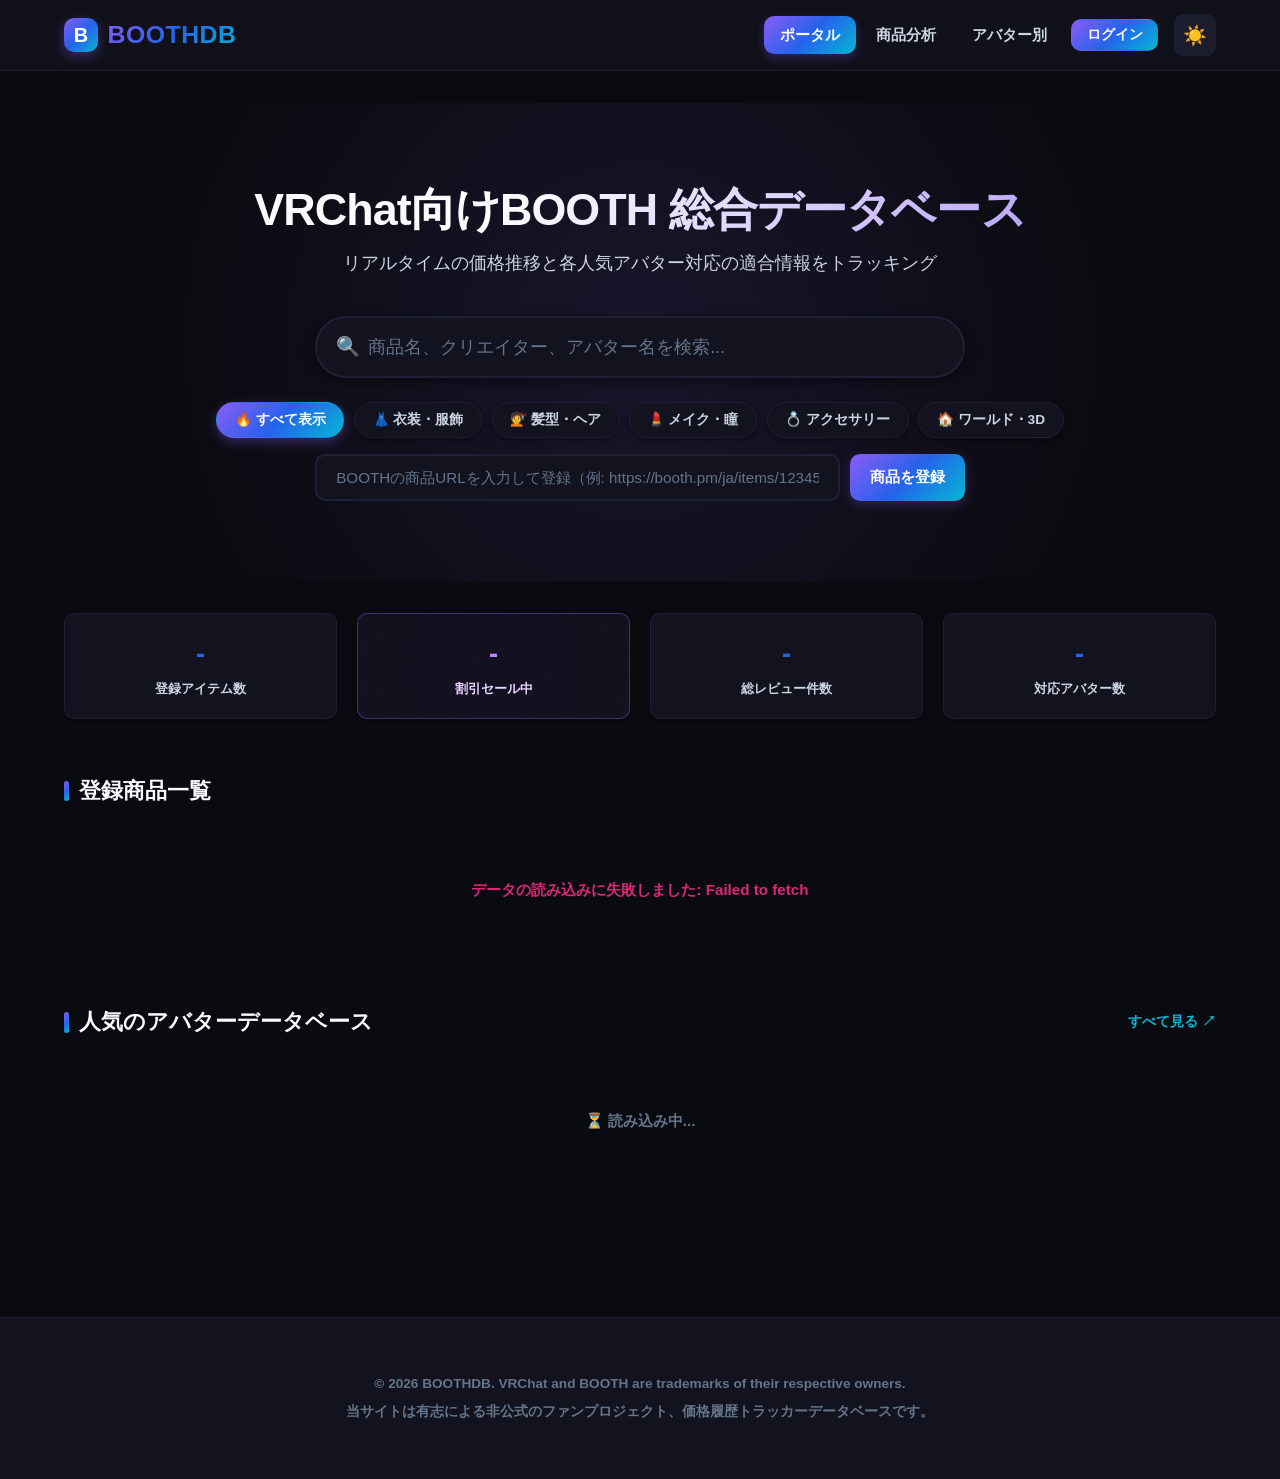
==== frontend/index.html @ 8ad1d4ac "Add files via upload" ====
<!DOCTYPE html>
<html lang="ja" data-theme="dark">
<head>
    <meta charset="UTF-8">
    <meta name="viewport" content="width=device-width, initial-scale=1.0">
    <title>BOOTHDB - VRChat BOOTH データベース</title>
    <meta name="description" content="VRChat向けBOOTH商品の価格履歴・対応アバター情報・レビューを閲覧できるデータベースサービス">
    <link rel="stylesheet" href="css/common.css">
    <link rel="stylesheet" href="css/top.css">
    <link rel="stylesheet" href="css/modal.css">
</head>
<body>

    <!-- ヘッダー -->
    <header class="site-header">
        <div class="nav-container">
            <a href="index.html" class="logo-group">
                <div class="logo-icon">B</div>
                <span class="logo-text">BOOTHDB</span>
            </a>
            <div class="nav-right">
                <nav class="nav-links">
                    <a href="index.html"  class="nav-item" id="nav-top">ポータル</a>
                    <a href="detail.html" class="nav-item" id="nav-detail">商品分析</a>
                    <a href="avatar.html" class="nav-item" id="nav-avatar">アバター別</a>
                </nav>
                <span class="nav-username" id="nav-username"></span>
                <button class="nav-auth-btn nav-login-btn"  id="nav-login-btn">ログイン</button>
                <button class="nav-auth-btn nav-logout-btn" id="nav-logout-btn">ログアウト</button>
                <button class="theme-toggle-btn" id="theme-toggle-btn" title="テーマ切替" aria-label="テーマ切替">☀️</button>
            </div>
        </div>
    </header>

    <!-- メインコンテンツ -->
    <main class="main-content">

        <!-- ヒーローバナー -->
        <section class="hero-banner">
            <h1 class="hero-title">VRChat向けBOOTH 総合データベース</h1>
            <p class="hero-subtitle">リアルタイムの価格推移と各人気アバター対応の適合情報をトラッキング</p>

            <div class="search-wrap">
                <span class="search-icon">🔍</span>
                <input type="search" id="search-input" class="search-input" placeholder="商品名、クリエイター、アバター名を検索..." aria-label="商品を検索">
            </div>

            <div class="category-chips">
                <button class="category-chip active" data-category="">🔥 すべて表示</button>
                <button class="category-chip" data-category="衣装">👗 衣装・服飾</button>
                <button class="category-chip" data-category="ヘア">💇 髪型・ヘア</button>
                <button class="category-chip" data-category="メイク">💄 メイク・瞳</button>
                <button class="category-chip" data-category="アクセサリー">💍 アクセサリー</button>
                <button class="category-chip" data-category="ワールド">🏠 ワールド・3D</button>
            </div>

            <!-- 商品URL登録（ログイン後に利用可能） -->
            <div class="register-url-wrap">
                <input type="url" id="register-url-input" class="register-url-input" placeholder="BOOTHの商品URLを入力して登録（例: https://booth.pm/ja/items/1234567）">
                <button id="open-register-btn" class="btn-primary">商品を登録</button>
            </div>
        </section>

        <!-- 統計ボード -->
        <div class="stats-row">
            <div class="stats-box">
                <div class="stats-num" id="stat-total">-</div>
                <div class="stats-label">登録アイテム数</div>
            </div>
            <div class="stats-box stats-highlight">
                <div class="stats-num" id="stat-sale">-</div>
                <div class="stats-label">割引セール中</div>
            </div>
            <div class="stats-box">
                <div class="stats-num" id="stat-reviews">-</div>
                <div class="stats-label">総レビュー件数</div>
            </div>
            <div class="stats-box">
                <div class="stats-num" id="stat-avatars">-</div>
                <div class="stats-label">対応アバター数</div>
            </div>
        </div>

        <!-- 商品一覧 -->
        <section class="section-block">
            <div class="section-bar">
                <h2 class="section-title">登録商品一覧</h2>
            </div>
            <div class="grid-3" id="products-grid">
                <div class="loading-spinner">読み込み中...</div>
            </div>
        </section>

        <!-- 人気アバター -->
        <section class="section-block">
            <div class="section-bar">
                <h2 class="section-title">人気のアバターデータベース</h2>
                <a href="avatar.html" class="section-link">すべて見る ↗</a>
            </div>
            <div class="avatar-grid" id="avatars-grid">
                <div class="loading-spinner">読み込み中...</div>
            </div>
        </section>

    </main>

    <!-- フッター -->
    <footer class="site-footer">
        <p>&copy; 2026 BOOTHDB. VRChat and BOOTH are trademarks of their respective owners.</p>
        <p>当サイトは有志による非公式のファンプロジェクト、価格履歴トラッカーデータベースです。</p>
    </footer>

    <!-- 認証モーダル（ログイン / 登録） -->
    <div class="modal-overlay" id="auth-modal" role="dialog" aria-modal="true" aria-label="ログイン / 新規登録">
        <div class="modal-box">
            <button class="modal-close-btn" aria-label="閉じる">✕</button>

            <div class="auth-tabs">
                <button class="auth-tab active" id="tab-login">ログイン</button>
                <button class="auth-tab" id="tab-register">新規登録</button>
            </div>

            <!-- ログインフォーム -->
            <form id="form-login">
                <div class="form-group">
                    <label class="form-label" for="login-email">メールアドレス</label>
                    <input class="form-input" type="email" id="login-email" placeholder="example@email.com" required>
                </div>
                <div class="form-group">
                    <label class="form-label" for="login-password">パスワード</label>
                    <input class="form-input" type="password" id="login-password" placeholder="パスワードを入力" required>
                </div>
                <button type="submit" class="btn-primary form-submit-btn">ログイン</button>
            </form>

            <!-- 登録フォーム -->
            <form id="form-register" style="display: none;">
                <div class="form-group">
                    <label class="form-label" for="register-username">ユーザー名（2〜20文字）</label>
                    <input class="form-input" type="text" id="register-username" placeholder="VRC_UserName" minlength="2" maxlength="20" required>
                </div>
                <div class="form-group">
                    <label class="form-label" for="register-email">メールアドレス</label>
                    <input class="form-input" type="email" id="register-email" placeholder="example@email.com" required>
                </div>
                <div class="form-group">
                    <label class="form-label" for="register-password">パスワード（8文字以上）</label>
                    <input class="form-input" type="password" id="register-password" placeholder="8文字以上のパスワード" minlength="8" required>
                </div>
                <button type="submit" class="btn-primary form-submit-btn">登録する</button>
            </form>
        </div>
    </div>

    <!-- 商品URL登録モーダル -->
    <div class="modal-overlay" id="register-modal" role="dialog" aria-modal="true" aria-label="商品URL登録">
        <div class="modal-box">
            <button class="modal-close-btn" aria-label="閉じる">✕</button>
            <h2 class="modal-title">BOOTH商品を登録</h2>
            <form id="register-form">
                <div class="form-group">
                    <label class="form-label" for="modal-register-url">BOOTH商品URL</label>
                    <input class="form-input" type="url" id="modal-register-url" id="register-url-input" placeholder="https://booth.pm/ja/items/1234567" required>
                </div>
                <button type="submit" id="register-submit-btn" class="btn-primary form-submit-btn">商品を登録する</button>
            </form>
        </div>
    </div>

    <script src="js/api.js"></script>
    <script src="js/common.js"></script>
    <script src="js/top.js"></script>
</body>
</html>
---- frontend/css/common.css ----
/* ===========================================
   common.css - BOOTHDB 共通スタイル
   =========================================== */

*, *::before, *::after {
    box-sizing: border-box;
    margin: 0;
    padding: 0;
}

/* -------------------------------------------
   CSS変数 / テーマトークン
   ------------------------------------------- */
:root {
    --font-family: 'Segoe UI', Roboto, -apple-system, BlinkMacSystemFont, sans-serif;
    --border-radius-lg: 16px;
    --border-radius-md: 10px;
    --border-radius-sm: 6px;
    --transition-speed: 0.25s;

    --color-primary:   #8b5cf6;
    --color-secondary: #06b6d4;
    --color-accent:    #db2777;
    --grad-main: linear-gradient(135deg, #8b5cf6 0%, #2563eb 50%, #06b6d4 100%);
    --grad-main-hover: linear-gradient(135deg, #9d76f8 0%, #3b74f2 50%, #17c1de 100%);
}

/* ダークテーマ */
:root,
[data-theme="dark"] {
    --bg-base:        #0a0b10;
    --bg-card:        #12131e;
    --bg-hover:       #1b1d2e;
    --bg-active:      #24273d;
    --bg-accent-soft: rgba(139, 92, 246, 0.15);
    --border-color:   #1e2136;
    --text-primary:   #f8fafc;
    --text-secondary: #cbd5e1;
    --text-muted:     #64748b;
    --shadow-sm: 0 2px 4px rgba(0, 0, 0, 0.4);
    --shadow-md: 0 4px 12px rgba(0, 0, 0, 0.5);
    --shadow-lg: 0 12px 24px rgba(0, 0, 0, 0.6);

    --chart-grid:    #1e2136;
    --chart-tick:    #64748b;
    --chart-tooltip-bg:    #1b1d2e;
    --chart-tooltip-title: #f8fafc;
    --chart-tooltip-body:  #a78bfa;
    --chart-tooltip-border:#2e3250;
}

/* ライトテーマ */
[data-theme="light"] {
    --bg-base:        #f1f5f9;
    --bg-card:        #ffffff;
    --bg-hover:       #f8fafc;
    --bg-active:      #e2e8f0;
    --bg-accent-soft: #f5f3ff;
    --border-color:   #cbd5e1;
    --text-primary:   #0f172a;
    --text-secondary: #475569;
    --text-muted:     #94a3b8;
    --shadow-sm: 0 1px 3px rgba(0, 0, 0, 0.05);
    --shadow-md: 0 4px 6px rgba(0, 0, 0, 0.05);
    --shadow-lg: 0 10px 15px rgba(0, 0, 0, 0.05);

    --chart-grid:    #e2e8f0;
    --chart-tick:    #475569;
    --chart-tooltip-bg:    #ffffff;
    --chart-tooltip-title: #0f172a;
    --chart-tooltip-body:  #8b5cf6;
    --chart-tooltip-border:#cbd5e1;
}

/* -------------------------------------------
   ベースレイアウト
   ------------------------------------------- */
html {
    scroll-behavior: smooth;
}

body {
    font-family: var(--font-family);
    background-color: var(--bg-base);
    color: var(--text-primary);
    line-height: 1.5;
    overflow-x: hidden;
    transition:
        background-color var(--transition-speed) ease,
        color var(--transition-speed) ease;
}

/* -------------------------------------------
   ヘッダー
   ------------------------------------------- */
.site-header {
    border-bottom: 1px solid var(--border-color);
    position: sticky;
    top: 0;
    z-index: 100;
    backdrop-filter: blur(12px);
    background-color: color-mix(in srgb, var(--bg-card) 85%, transparent);
    transition:
        background-color var(--transition-speed),
        border-color var(--transition-speed);
}

.nav-container {
    max-width: 1200px;
    margin: 0 auto;
    padding: 0 1.5rem;
    height: 70px;
    display: flex;
    align-items: center;
    justify-content: space-between;
}

/* ロゴ */
.logo-group {
    display: flex;
    align-items: center;
    gap: 0.6rem;
    cursor: pointer;
    text-decoration: none;
}

.logo-icon {
    width: 34px;
    height: 34px;
    background: var(--grad-main);
    border-radius: var(--border-radius-md);
    display: flex;
    align-items: center;
    justify-content: center;
    font-weight: 800;
    color: white;
    font-size: 1.25rem;
    box-shadow: 0 4px 12px rgba(139, 92, 246, 0.35);
    flex-shrink: 0;
}

.logo-text {
    font-size: 1.55rem;
    font-weight: 900;
    letter-spacing: 0.02em;
    background: var(--grad-main);
    -webkit-background-clip: text;
    -webkit-text-fill-color: transparent;
    background-clip: text;
}

/* ナビゲーション右側グループ */
.nav-right {
    display: flex;
    align-items: center;
    gap: 0.5rem;
}

.nav-links {
    display: flex;
    gap: 0.25rem;
}

.nav-item {
    font-weight: 700;
    font-size: 0.95rem;
    padding: 0.5rem 1rem;
    border-radius: var(--border-radius-md);
    cursor: pointer;
    color: var(--text-secondary);
    text-decoration: none;
    transition: all var(--transition-speed) ease;
    display: inline-block;
}

.nav-item:hover {
    color: var(--text-primary);
    background-color: var(--bg-hover);
}

.nav-item.active {
    background: var(--grad-main);
    color: white;
    box-shadow: 0 4px 10px rgba(139, 92, 246, 0.25);
}

/* テーマ切替ボタン */
.theme-toggle-btn {
    width: 42px;
    height: 42px;
    border-radius: var(--border-radius-md);
    border: 1px solid var(--border-color);
    background-color: var(--bg-hover);
    color: var(--text-primary);
    font-size: 1.2rem;
    cursor: pointer;
    display: flex;
    align-items: center;
    justify-content: center;
    transition: all var(--transition-speed) ease;
    flex-shrink: 0;
    margin-left: 0.5rem;
}

.theme-toggle-btn:hover {
    border-color: var(--color-primary);
    background-color: var(--bg-active);
}

/* -------------------------------------------
   メインコンテンツエリア
   ------------------------------------------- */
.main-content {
    max-width: 1200px;
    margin: 0 auto;
    padding: 2rem 1.5rem 5rem;
}

/* -------------------------------------------
   カード共通
   ------------------------------------------- */
.card-base {
    background-color: var(--bg-card);
    border: 1px solid var(--border-color);
    border-radius: var(--border-radius-lg);
    box-shadow: var(--shadow-sm);
    color: var(--text-primary);
    transition: all var(--transition-speed) cubic-bezier(0.4, 0, 0.2, 1);
}

.card-interactive {
    cursor: pointer;
}

.card-interactive:hover {
    transform: translateY(-4px);
    border-color: var(--color-primary);
    box-shadow: var(--shadow-lg);
}

/* -------------------------------------------
   グリッド・レイアウト共通
   ------------------------------------------- */
.grid-3 {
    display: grid;
    grid-template-columns: repeat(auto-fill, minmax(260px, 1fr));
    gap: 1.5rem;
}

/* セクションヘッダー */
.section-bar {
    display: flex;
    justify-content: space-between;
    align-items: center;
    margin-bottom: 1.5rem;
}

.section-title {
    font-size: 1.35rem;
    font-weight: 800;
    display: flex;
    align-items: center;
    gap: 0.6rem;
    color: var(--text-primary);
}

.section-title::before {
    content: '';
    display: block;
    width: 5px;
    height: 1.3rem;
    background: var(--grad-main);
    border-radius: 4px;
    flex-shrink: 0;
}

.section-link {
    font-weight: 800;
    font-size: 0.85rem;
    color: var(--color-secondary);
    text-decoration: none;
    transition: opacity var(--transition-speed);
}

.section-link:hover {
    opacity: 0.75;
}

/* -------------------------------------------
   商品カード共通
   ------------------------------------------- */
.p-card-thumb {
    width: 100%;
    padding-top: 75%;
    position: relative;
    background: linear-gradient(135deg, var(--bg-hover) 0%, var(--bg-card) 100%);
    border-bottom: 1px solid var(--border-color);
    border-radius: var(--border-radius-lg) var(--border-radius-lg) 0 0;
    overflow: hidden;
}

.p-card-thumb-img {
    position: absolute;
    top: 0; left: 0;
    width: 100%; height: 100%;
    object-fit: cover;
}

.p-card-label {
    position: absolute;
    top: 0.6rem;
    right: 0.6rem;
    background-color: var(--color-accent);
    color: white;
    font-size: 0.75rem;
    font-weight: 800;
    padding: 0.2rem 0.5rem;
    border-radius: 4px;
    box-shadow: 0 2px 6px rgba(219, 39, 119, 0.3);
    z-index: 1;
}

.p-card-thumb-placeholder {
    position: absolute;
    top: 0; left: 0;
    width: 100%; height: 100%;
    display: flex;
    align-items: center;
    justify-content: center;
    font-size: 0.85rem;
    font-weight: 800;
    color: var(--text-secondary);
    padding: 1rem;
    text-align: center;
}

.p-card-body {
    padding: 1.15rem;
    display: flex;
    flex-direction: column;
    flex-grow: 1;
}

.p-card-title {
    font-size: 0.92rem;
    font-weight: 800;
    line-height: 1.35;
    height: 2.5rem;
    display: -webkit-box;
    -webkit-line-clamp: 2;
    -webkit-box-orient: vertical;
    overflow: hidden;
    margin-bottom: 0.4rem;
    color: var(--text-primary);
}

.p-card-creator {
    font-size: 0.75rem;
    font-weight: 600;
    color: var(--text-muted);
    margin-bottom: auto;
}

.p-card-footer {
    margin-top: 1rem;
    border-top: 1px solid var(--border-color);
    padding-top: 0.75rem;
    display: flex;
    justify-content: space-between;
    align-items: center;
}

.p-card-price-stack {
    display: flex;
    flex-direction: column;
}

.p-card-orig-price {
    font-size: 0.72rem;
    color: var(--text-muted);
    text-decoration: line-through;
    line-height: 1;
}

.p-card-current-price {
    font-size: 1.1rem;
    font-weight: 900;
    color: var(--text-primary);
}

.p-card-current-price.is-discount {
    color: var(--color-accent);
}

.p-card-rating {
    display: flex;
    align-items: center;
    gap: 0.25rem;
    font-size: 0.8rem;
    font-weight: 700;
    color: var(--text-secondary);
}

.star-gold {
    color: #fbbf24;
}

/* -------------------------------------------
   ボタン共通
   ------------------------------------------- */
.btn-primary {
    background: var(--grad-main);
    color: white;
    font-weight: 800;
    font-size: 0.95rem;
    padding: 0.75rem 1.25rem;
    border-radius: var(--border-radius-md);
    border: none;
    cursor: pointer;
    box-shadow: 0 4px 12px rgba(139, 92, 246, 0.25);
    transition: all var(--transition-speed);
    text-decoration: none;
    display: inline-block;
    text-align: center;
}

.btn-primary:hover {
    background: var(--grad-main-hover);
    transform: translateY(-2px);
    box-shadow: 0 6px 16px rgba(139, 92, 246, 0.35);
}

/* -------------------------------------------
   フッター
   ------------------------------------------- */
.site-footer {
    border-top: 1px solid var(--border-color);
    background-color: var(--bg-card);
    padding: 3.5rem 1.5rem;
    text-align: center;
    font-size: 0.85rem;
    font-weight: 600;
    color: var(--text-muted);
    transition:
        background-color var(--transition-speed),
        border-color var(--transition-speed);
}

.site-footer p {
    margin-bottom: 0.5rem;
}

.site-footer p:last-child {
    margin-bottom: 0;
}

/* -------------------------------------------
   レスポンシブ共通
   ------------------------------------------- */
@media (max-width: 768px) {
    .nav-links {
        gap: 0;
    }

    .nav-item {
        padding: 0.4rem 0.6rem;
        font-size: 0.85rem;
    }

    .logo-text {
        font-size: 1.2rem;
    }

    .main-content {
        padding: 1.5rem 1rem 4rem;
    }

    .grid-3 {
        grid-template-columns: repeat(auto-fill, minmax(200px, 1fr));
        gap: 1rem;
    }
}
---- frontend/css/top.css ----
/* ===========================================
   top.css - トップページ専用スタイル
   =========================================== */

/* -------------------------------------------
   ヒーローバナー
   ------------------------------------------- */
.hero-banner {
    text-align: center;
    padding: 5rem 1.5rem;
    background: radial-gradient(circle at center, rgba(139, 92, 246, 0.12) 0%, transparent 75%);
    margin-bottom: 2rem;
    border-radius: var(--border-radius-lg);
}

.hero-title {
    font-size: 2.8rem;
    font-weight: 900;
    line-height: 1.2;
    letter-spacing: -0.02em;
    margin-bottom: 0.75rem;
    background: linear-gradient(135deg, var(--text-primary) 40%, #a78bfa 100%);
    -webkit-background-clip: text;
    -webkit-text-fill-color: transparent;
    background-clip: text;
}

.hero-subtitle {
    color: var(--text-secondary);
    font-size: 1.15rem;
    margin-bottom: 2.5rem;
    font-weight: 500;
}

/* -------------------------------------------
   検索ボックス
   ------------------------------------------- */
.search-wrap {
    max-width: 650px;
    margin: 0 auto;
    position: relative;
}

.search-icon {
    position: absolute;
    left: 1.3rem;
    top: 50%;
    transform: translateY(-50%);
    color: var(--color-primary);
    font-size: 1.2rem;
    pointer-events: none;
    z-index: 1;
}

.search-input {
    width: 100%;
    padding: 1.15rem 1.5rem 1.15rem 3.2rem;
    background-color: var(--bg-card);
    border: 2px solid var(--border-color);
    border-radius: 50px;
    color: var(--text-primary);
    font-size: 1.1rem;
    font-weight: 600;
    box-shadow: var(--shadow-md);
    transition: all var(--transition-speed) ease;
    font-family: var(--font-family);
}

.search-input::placeholder {
    color: var(--text-muted);
    font-weight: 500;
}

.search-input:focus {
    outline: none;
    border-color: var(--color-primary);
    box-shadow: 0 0 25px rgba(139, 92, 246, 0.25);
    background-color: var(--bg-hover);
}

/* -------------------------------------------
   カテゴリチップ
   ------------------------------------------- */
.category-chips {
    display: flex;
    justify-content: center;
    gap: 0.6rem;
    margin-top: 1.5rem;
    flex-wrap: wrap;
}

.category-chip {
    background-color: var(--bg-card);
    border: 1px solid var(--border-color);
    color: var(--text-secondary);
    padding: 0.5rem 1.1rem;
    border-radius: 30px;
    font-size: 0.85rem;
    font-weight: 700;
    cursor: pointer;
    transition: all var(--transition-speed) ease;
    box-shadow: var(--shadow-sm);
}

.category-chip:hover {
    border-color: var(--color-primary);
    background-color: var(--bg-hover);
    color: var(--text-primary);
}

.category-chip.active {
    background: var(--grad-main);
    color: white;
    border-color: transparent;
    box-shadow: 0 4px 12px rgba(139, 92, 246, 0.35);
}

/* -------------------------------------------
   統計ボード
   ------------------------------------------- */
.stats-row {
    display: grid;
    grid-template-columns: repeat(4, 1fr);
    gap: 1.25rem;
    margin-bottom: 3.5rem;
}

.stats-box {
    background-color: var(--bg-card);
    border: 1px solid var(--border-color);
    border-radius: var(--border-radius-md);
    padding: 1.25rem;
    text-align: center;
    box-shadow: var(--shadow-sm);
    transition: border-color var(--transition-speed);
}

.stats-box.stats-highlight {
    border-color: rgba(139, 92, 246, 0.4);
    background: radial-gradient(circle, rgba(139, 92, 246, 0.08) 0%, var(--bg-card) 100%);
}

.stats-num {
    font-size: 1.7rem;
    font-weight: 900;
    background: var(--grad-main);
    -webkit-background-clip: text;
    -webkit-text-fill-color: transparent;
    background-clip: text;
}

.stats-highlight .stats-num {
    background: none;
    -webkit-text-fill-color: unset;
    color: #c084fc;
}

.stats-label {
    font-size: 0.8rem;
    font-weight: 700;
    color: var(--text-secondary);
    margin-top: 0.25rem;
}

.stats-highlight .stats-label {
    color: #e9d5ff;
}

/* -------------------------------------------
   人気アバター一覧
   ------------------------------------------- */
.avatar-grid {
    display: grid;
    grid-template-columns: repeat(auto-fit, minmax(280px, 1fr));
    gap: 1rem;
    margin-top: 1rem;
}

.avatar-card {
    padding: 1.25rem;
    display: flex;
    align-items: center;
    gap: 1rem;
}

.avatar-icon {
    width: 50px;
    height: 50px;
    border-radius: 50%;
    display: flex;
    align-items: center;
    justify-content: center;
    font-weight: 900;
    font-size: 1.1rem;
    color: white;
    flex-shrink: 0;
}

.avatar-icon.color-purple { background-color: #8b5cf6; }
.avatar-icon.color-cyan   { background-color: #06b6d4; }
.avatar-icon.color-pink   { background-color: #ec4899; }
.avatar-icon.color-orange { background-color: #f97316; }

.avatar-card-info-name {
    font-weight: 800;
    font-size: 1rem;
    color: var(--text-primary);
}

.avatar-card-info-count {
    font-size: 0.8rem;
    color: var(--text-muted);
    font-weight: 700;
    margin-top: 0.15rem;
}

/* -------------------------------------------
   セクション間マージン
   ------------------------------------------- */
.section-block {
    margin-bottom: 3.5rem;
}

/* -------------------------------------------
   レスポンシブ
   ------------------------------------------- */
@media (max-width: 768px) {
    .hero-title {
        font-size: 1.9rem;
    }

    .hero-subtitle {
        font-size: 1rem;
    }

    .stats-row {
        grid-template-columns: repeat(2, 1fr);
    }

    .avatar-grid {
        grid-template-columns: 1fr;
    }
}
---- frontend/css/modal.css ----
/* ===========================================
   modal.css - モーダル・トースト・ローディング
   =========================================== */

/* ==========================================
   モーダル共通
   ========================================== */
.modal-overlay {
    display: none;
    position: fixed;
    inset: 0;
    background-color: rgba(0, 0, 0, 0.6);
    z-index: 200;
    align-items: center;
    justify-content: center;
    padding: 1rem;
    backdrop-filter: blur(4px);
}

.modal-overlay.modal-open {
    display: flex;
    animation: fadeInOverlay 0.2s ease;
}

@keyframes fadeInOverlay {
    from { opacity: 0; }
    to   { opacity: 1; }
}

.modal-box {
    background-color: var(--bg-card);
    border: 1px solid var(--border-color);
    border-radius: var(--border-radius-lg);
    padding: 2rem;
    width: 100%;
    max-width: 480px;
    position: relative;
    box-shadow: var(--shadow-lg);
    animation: slideUpModal 0.25s cubic-bezier(0.16, 1, 0.3, 1);
}

@keyframes slideUpModal {
    from { opacity: 0; transform: translateY(20px); }
    to   { opacity: 1; transform: translateY(0); }
}

.modal-title {
    font-size: 1.25rem;
    font-weight: 800;
    color: var(--text-primary);
    margin-bottom: 1.5rem;
}

.modal-close-btn {
    position: absolute;
    top: 1rem;
    right: 1rem;
    width: 32px;
    height: 32px;
    border: none;
    background: var(--bg-hover);
    border-radius: var(--border-radius-sm);
    cursor: pointer;
    font-size: 1rem;
    color: var(--text-muted);
    display: flex;
    align-items: center;
    justify-content: center;
    transition: background-color var(--transition-speed);
}

.modal-close-btn:hover {
    background: var(--bg-active);
    color: var(--text-primary);
}

/* ==========================================
   認証モーダル タブ
   ========================================== */
.auth-tabs {
    display: flex;
    gap: 0;
    margin-bottom: 1.5rem;
    border-bottom: 2px solid var(--border-color);
}

.auth-tab {
    flex: 1;
    padding: 0.6rem;
    text-align: center;
    font-size: 0.9rem;
    font-weight: 700;
    cursor: pointer;
    color: var(--text-muted);
    border-bottom: 2px solid transparent;
    margin-bottom: -2px;
    transition: all var(--transition-speed);
    background: none;
    border-top: none;
    border-left: none;
    border-right: none;
}

.auth-tab.active {
    color: var(--color-primary);
    border-bottom-color: var(--color-primary);
}

/* ==========================================
   フォーム共通
   ========================================== */
.form-group {
    margin-bottom: 1rem;
}

.form-label {
    display: block;
    font-size: 0.82rem;
    font-weight: 700;
    color: var(--text-secondary);
    margin-bottom: 0.4rem;
}

.form-input {
    width: 100%;
    padding: 0.7rem 1rem;
    background-color: var(--bg-hover);
    border: 1px solid var(--border-color);
    border-radius: var(--border-radius-md);
    color: var(--text-primary);
    font-size: 0.95rem;
    font-family: var(--font-family);
    transition: border-color var(--transition-speed);
}

.form-input:focus {
    outline: none;
    border-color: var(--color-primary);
}

.form-input::placeholder {
    color: var(--text-muted);
}

.form-submit-btn {
    width: 100%;
    margin-top: 0.5rem;
}

/* ==========================================
   レビュー投稿フォーム
   ========================================== */
.review-form-card {
    padding: 1.5rem;
    margin-top: 1.5rem;
}

.star-rating-row {
    display: flex;
    gap: 0.4rem;
    margin-top: 0.4rem;
}

.star-btn {
    background: none;
    border: none;
    font-size: 1.8rem;
    cursor: pointer;
    color: var(--border-color);
    transition: color 0.15s, transform 0.15s;
    padding: 0;
    line-height: 1;
}

.star-btn.selected,
.star-btn.hovered {
    color: #fbbf24;
    transform: scale(1.1);
}

.review-avatar-tag {
    font-size: 0.78rem;
    color: var(--color-primary);
    font-weight: 700;
    margin-bottom: 0.4rem;
}

/* ==========================================
   トースト通知
   ========================================== */
#toast {
    position: fixed;
    bottom: 2rem;
    left: 50%;
    transform: translateX(-50%) translateY(20px);
    padding: 0.85rem 1.5rem;
    border-radius: var(--border-radius-md);
    font-size: 0.9rem;
    font-weight: 700;
    z-index: 999;
    opacity: 0;
    transition: opacity 0.25s ease, transform 0.25s ease;
    pointer-events: none;
    white-space: nowrap;
    max-width: 90vw;
    text-align: center;
}

#toast.toast-show {
    opacity: 1;
    transform: translateX(-50%) translateY(0);
}

#toast.toast-success {
    background-color: #059669;
    color: white;
}

#toast.toast-error {
    background-color: #dc2626;
    color: white;
}

#toast.toast-info {
    background-color: var(--color-primary);
    color: white;
}

/* ==========================================
   ローディング・空・エラー状態
   ========================================== */
.loading-spinner {
    text-align: center;
    padding: 3rem;
    color: var(--text-muted);
    font-weight: 700;
    font-size: 0.95rem;
    grid-column: 1 / -1;
}

.loading-spinner::before {
    content: '⏳ ';
}

.empty-message {
    text-align: center;
    padding: 3rem;
    color: var(--text-muted);
    font-weight: 600;
    font-size: 0.95rem;
    grid-column: 1 / -1;
}

.error-message {
    text-align: center;
    padding: 3rem;
    color: var(--color-accent);
    font-weight: 700;
    font-size: 0.95rem;
    grid-column: 1 / -1;
}

/* ==========================================
   ナビゲーション ユーザー表示
   ========================================== */
.nav-username {
    font-size: 0.85rem;
    font-weight: 700;
    color: var(--text-secondary);
    display: none;
}

.nav-auth-btn {
    font-size: 0.85rem;
    font-weight: 700;
    padding: 0.4rem 0.9rem;
    border-radius: var(--border-radius-md);
    border: 1px solid var(--border-color);
    cursor: pointer;
    transition: all var(--transition-speed);
    font-family: var(--font-family);
    display: none;
}

.nav-login-btn {
    background: var(--grad-main);
    color: white;
    border-color: transparent;
}

.nav-login-btn:hover {
    opacity: 0.9;
}

.nav-logout-btn {
    background: var(--bg-hover);
    color: var(--text-secondary);
}

.nav-logout-btn:hover {
    border-color: var(--color-primary);
    color: var(--text-primary);
}

/* ==========================================
   商品登録ボタン（ヒーロー内）
   ========================================== */
.register-url-wrap {
    max-width: 650px;
    margin: 1rem auto 0;
    display: flex;
    gap: 0.6rem;
}

.register-url-input {
    flex: 1;
    padding: 0.8rem 1.2rem;
    background-color: var(--bg-card);
    border: 2px solid var(--border-color);
    border-radius: var(--border-radius-md);
    color: var(--text-primary);
    font-size: 0.95rem;
    font-family: var(--font-family);
    transition: border-color var(--transition-speed);
}

.register-url-input:focus {
    outline: none;
    border-color: var(--color-primary);
}

.register-url-input::placeholder {
    color: var(--text-muted);
}

@media (max-width: 600px) {
    .register-url-wrap {
        flex-direction: column;
    }
}
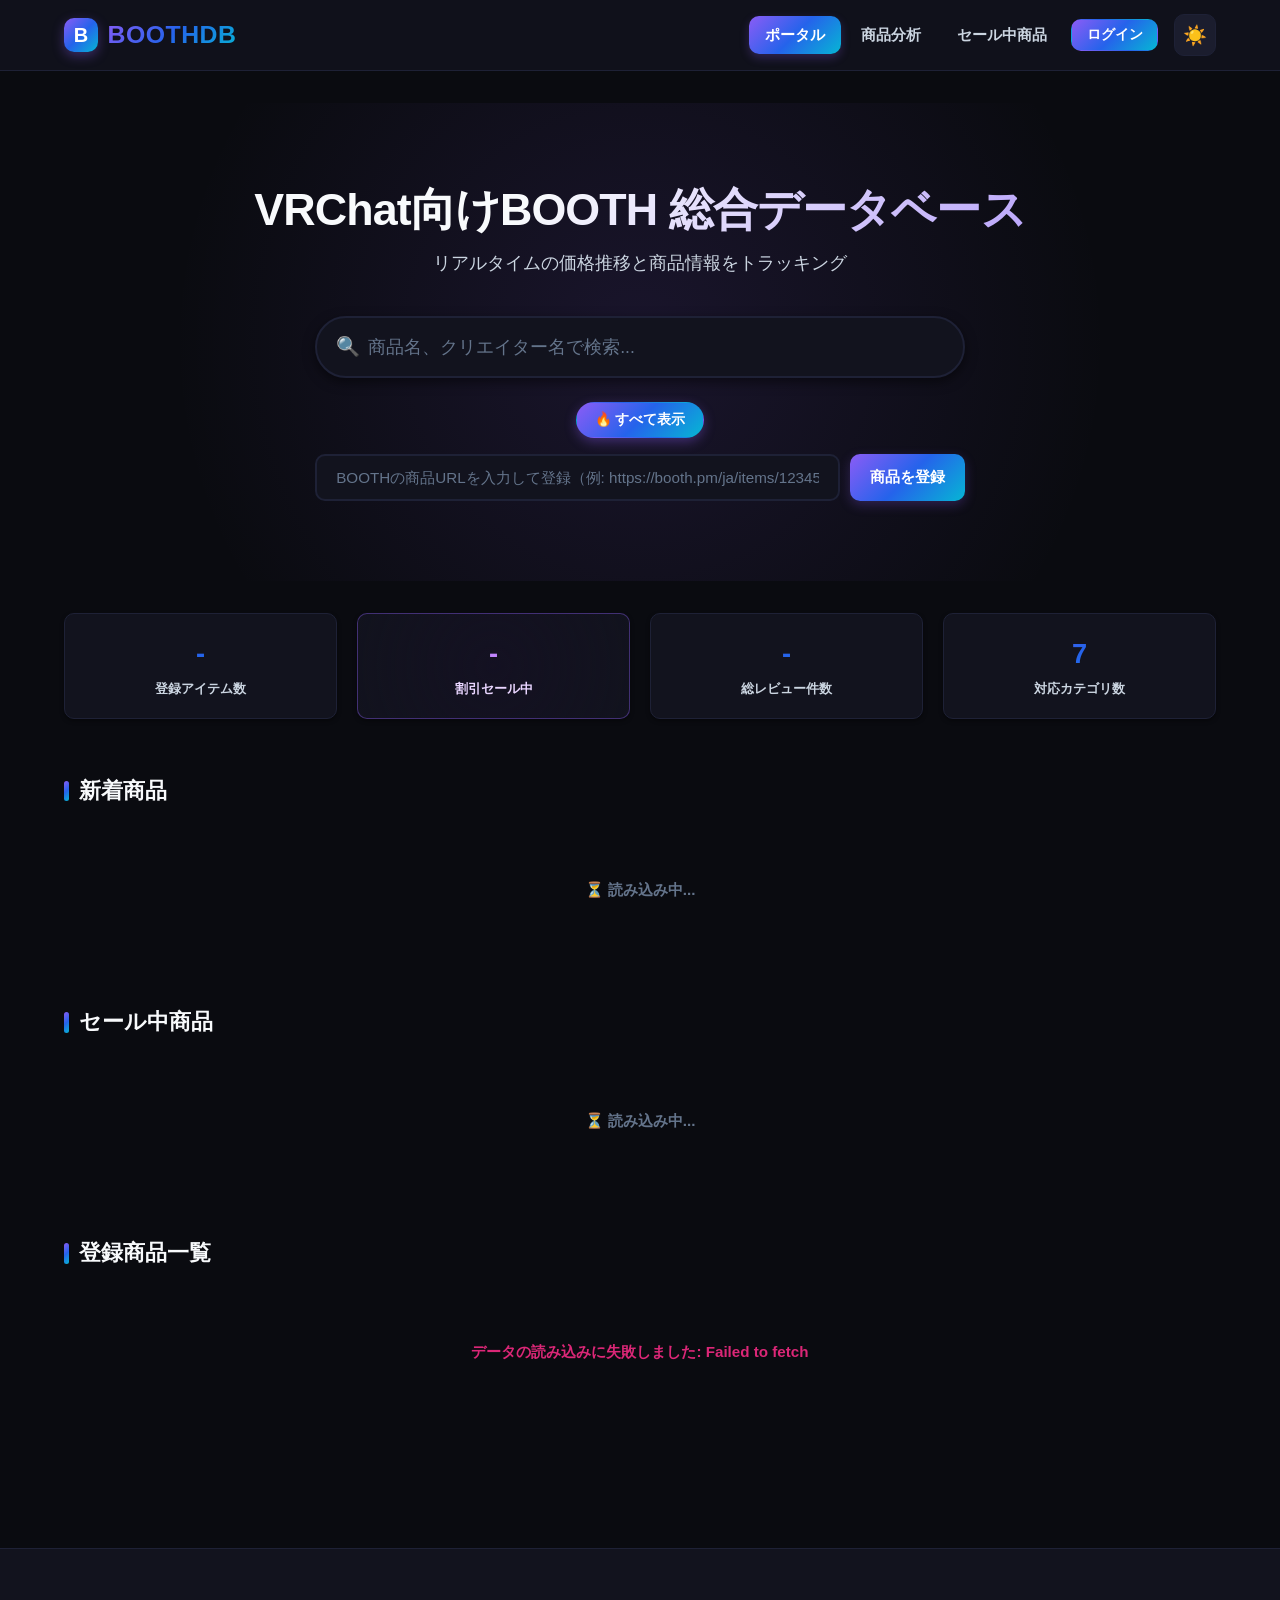
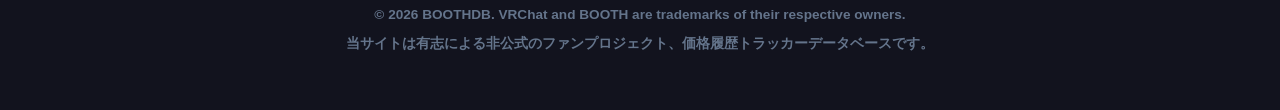
==== commit 2fccd486: "Add files via upload" ====
--- a/frontend/index.html
+++ b/frontend/index.html
@@ -4,7 +4,7 @@
     <meta charset="UTF-8">
     <meta name="viewport" content="width=device-width, initial-scale=1.0">
     <title>BOOTHDB - VRChat BOOTH データベース</title>
-    <meta name="description" content="VRChat向けBOOTH商品の価格履歴・対応アバター情報・レビューを閲覧できるデータベースサービス">
+    <meta name="description" content="VRChat向けBOOTH商品の価格履歴・レビューを閲覧できるデータベースサービス">
     <link rel="stylesheet" href="css/common.css">
     <link rel="stylesheet" href="css/top.css">
     <link rel="stylesheet" href="css/modal.css">
@@ -22,7 +22,7 @@
                 <nav class="nav-links">
                     <a href="index.html"  class="nav-item" id="nav-top">ポータル</a>
                     <a href="detail.html" class="nav-item" id="nav-detail">商品分析</a>
-                    <a href="avatar.html" class="nav-item" id="nav-avatar">アバター別</a>
+                    <a href="index.html#sale-section" class="nav-item" id="nav-sale">セール中商品</a>
                 </nav>
                 <span class="nav-username" id="nav-username"></span>
                 <button class="nav-auth-btn nav-login-btn"  id="nav-login-btn">ログイン</button>
@@ -38,20 +38,15 @@
         <!-- ヒーローバナー -->
         <section class="hero-banner">
             <h1 class="hero-title">VRChat向けBOOTH 総合データベース</h1>
-            <p class="hero-subtitle">リアルタイムの価格推移と各人気アバター対応の適合情報をトラッキング</p>
+            <p class="hero-subtitle">リアルタイムの価格推移と商品情報をトラッキング</p>
 
             <div class="search-wrap">
                 <span class="search-icon">🔍</span>
-                <input type="search" id="search-input" class="search-input" placeholder="商品名、クリエイター、アバター名を検索..." aria-label="商品を検索">
+                <input type="search" id="search-input" class="search-input" placeholder="商品名、クリエイター名で検索..." aria-label="商品を検索">
             </div>
 
-            <div class="category-chips">
+            <div class="category-chips" id="category-chips">
                 <button class="category-chip active" data-category="">🔥 すべて表示</button>
-                <button class="category-chip" data-category="衣装">👗 衣装・服飾</button>
-                <button class="category-chip" data-category="ヘア">💇 髪型・ヘア</button>
-                <button class="category-chip" data-category="メイク">💄 メイク・瞳</button>
-                <button class="category-chip" data-category="アクセサリー">💍 アクセサリー</button>
-                <button class="category-chip" data-category="ワールド">🏠 ワールド・3D</button>
             </div>
 
             <!-- 商品URL登録（ログイン後に利用可能） -->
@@ -76,10 +71,30 @@
                 <div class="stats-label">総レビュー件数</div>
             </div>
             <div class="stats-box">
-                <div class="stats-num" id="stat-avatars">-</div>
-                <div class="stats-label">対応アバター数</div>
+                <div class="stats-num" id="stat-categories">7</div>
+                <div class="stats-label">対応カテゴリ数</div>
             </div>
         </div>
+
+        <!-- 新着商品 -->
+        <section class="section-block">
+            <div class="section-bar">
+                <h2 class="section-title">新着商品</h2>
+            </div>
+            <div class="grid-3" id="new-products-grid">
+                <div class="loading-spinner">読み込み中...</div>
+            </div>
+        </section>
+
+        <!-- セール中商品 -->
+        <section class="section-block" id="sale-section">
+            <div class="section-bar">
+                <h2 class="section-title">セール中商品</h2>
+            </div>
+            <div class="grid-3" id="sale-products-grid">
+                <div class="loading-spinner">読み込み中...</div>
+            </div>
+        </section>
 
         <!-- 商品一覧 -->
         <section class="section-block">
@@ -87,17 +102,6 @@
                 <h2 class="section-title">登録商品一覧</h2>
             </div>
             <div class="grid-3" id="products-grid">
-                <div class="loading-spinner">読み込み中...</div>
-            </div>
-        </section>
-
-        <!-- 人気アバター -->
-        <section class="section-block">
-            <div class="section-bar">
-                <h2 class="section-title">人気のアバターデータベース</h2>
-                <a href="avatar.html" class="section-link">すべて見る ↗</a>
-            </div>
-            <div class="avatar-grid" id="avatars-grid">
                 <div class="loading-spinner">読み込み中...</div>
             </div>
         </section>
@@ -120,7 +124,6 @@
                 <button class="auth-tab" id="tab-register">新規登録</button>
             </div>
 
-            <!-- ログインフォーム -->
             <form id="form-login">
                 <div class="form-group">
                     <label class="form-label" for="login-email">メールアドレス</label>
@@ -133,7 +136,6 @@
                 <button type="submit" class="btn-primary form-submit-btn">ログイン</button>
             </form>
 
-            <!-- 登録フォーム -->
             <form id="form-register" style="display: none;">
                 <div class="form-group">
                     <label class="form-label" for="register-username">ユーザー名（2〜20文字）</label>
